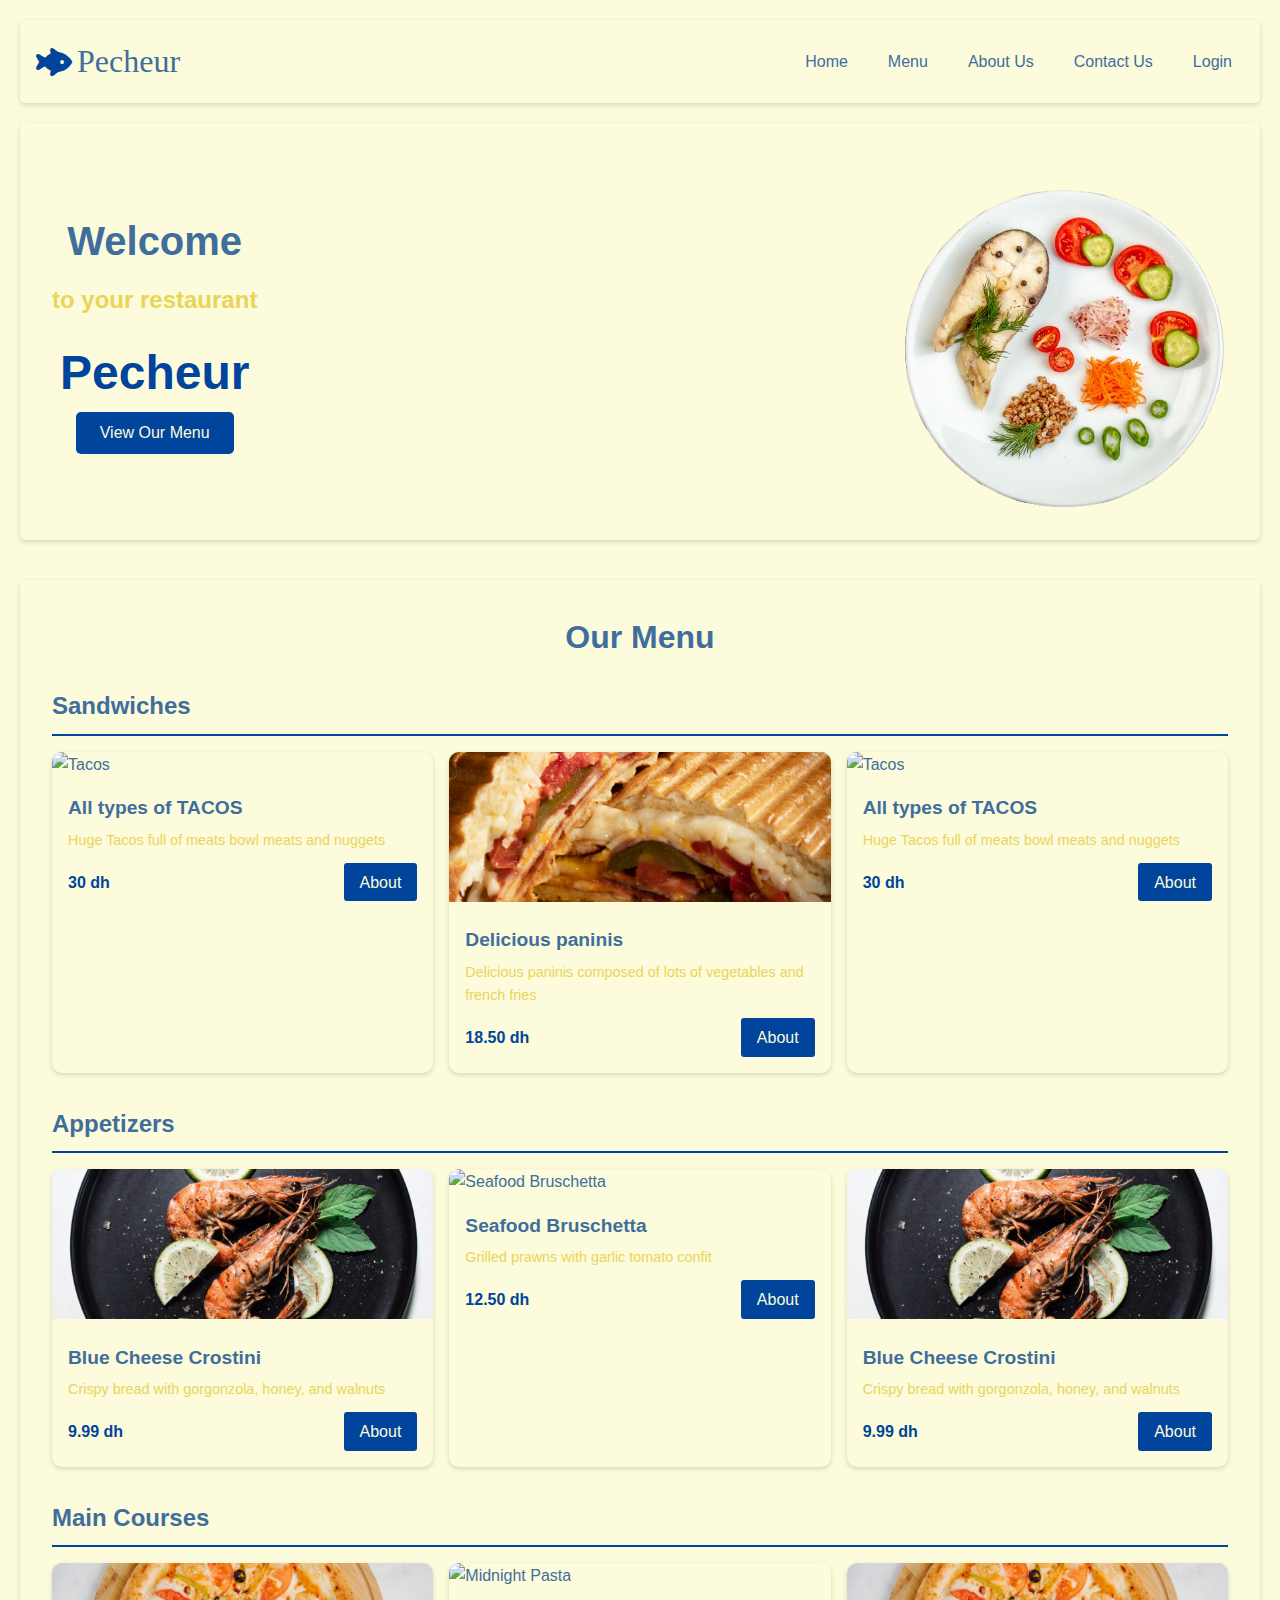
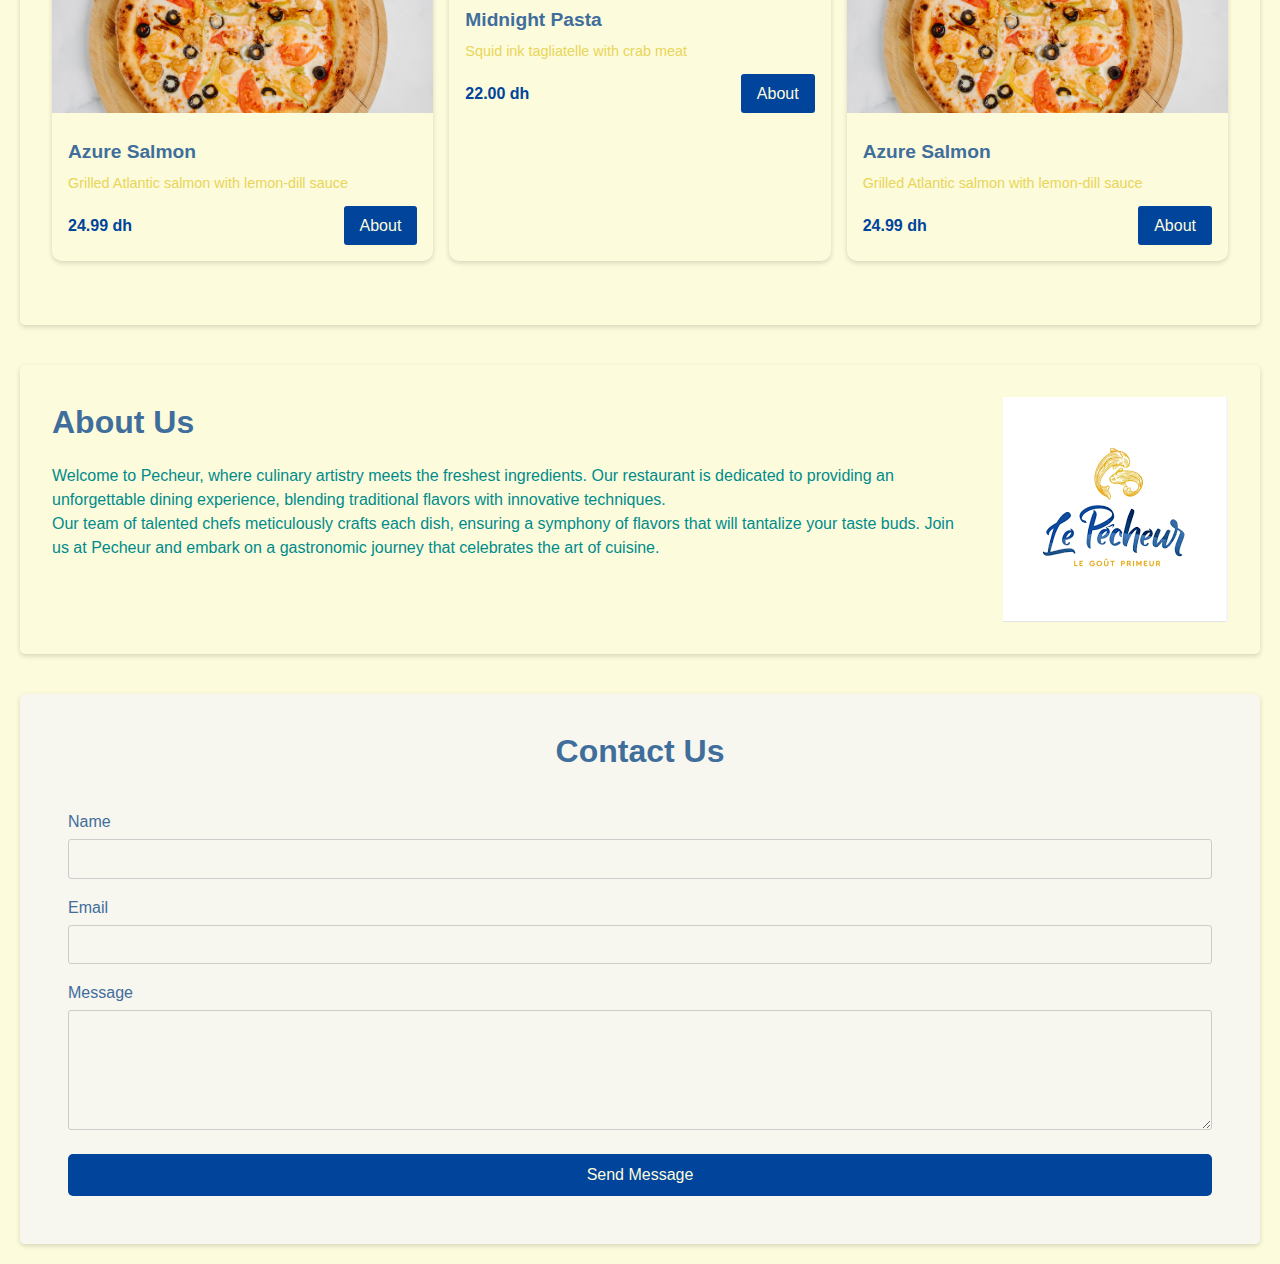
==== index.html @ 62e452df "Add files via upload" ====
<!DOCTYPE html>
<html lang="en">

<head>
    <meta charset="UTF-8">
    <meta name="viewport" content="width=device-width, initial-scale=1.0">
    <title>Pecheur Restaurant</title>
    <link rel="stylesheet" href="https://cdnjs.cloudflare.com/ajax/libs/font-awesome/6.7.2/css/all.min.css"
        integrity="sha512-Evv84Mr4kqVGRNSgIGL/F/aIDqQb7xQ2vcrdIwxfjThSH8CSR7PBEakCr51Ck+w+/U6swU2Im1vVX0SVk9ABhg=="
        crossorigin="anonymous" referrerpolicy="no-referrer" />
    <link rel="stylesheet" href="style.css">

</head>

<body>
    <div class="container">
        <header>
            <nav class="navbar">
                <div class="logo-container">
                    <i class="fa-solid fa-fish-fins"></i>
                    <a href="#" class="logo">Pecheur</a>
                </div>
                <ul class="links">
                    <li class="link"><a href="#">Home</a></li>
                    <li class="link"><a href="#menu-section">Menu</a></li>
                    <li class="link"><a href="#about-us">About Us</a></li>
                    <li class="link"><a href="#contact-us">Contact Us</a></li>
                    <li class="link"><a href="login.html">Login</a></li>
                </ul>
            </nav>
        </header>

        <section class="sec-1">
            <div class="Welcome">
                <h2>Welcome</h2>
                <h3>to your restaurant</h3>
                <h1>Pecheur</h1>
                <button onclick="scrollToMenu()">View Our Menu</button>
            </div>
            <div class="plate">
                <img src="top-view-boiled-fish-buckwheat-served-with-vegetables-green-white-plate-ice-surface-removebg-preview (2).png"
                    alt="Delicious Dish">
            </div>
        </section>

        <section id="menu-section" class="menu">
            <h2 class="menu-title">Our Menu</h2>

            <div class="menu-category">
                <h3>Sandwiches</h3>
                <div class="menu-grid">
                    <div class="menu-item">
                        <img src="jeswin-thomas-z_PfaGzeN9E-unsplash.jpg" alt="Tacos">
                        <div class="item-info">
                            <h4>All types of TACOS</h4>
                            <p>Huge Tacos full of meats bowl meats and nuggets</p>
                            <div class="item-footer">
                                <span class="item-price">30 dh</span>
                                <a href="#" class="about-btn">About</a>
                            </div>
                        </div>
                    </div>
                    <div class="menu-item">
                        <img src="panini.jpg" alt="Paninis">
                        <div class="item-info">
                            <h4>Delicious paninis</h4>
                            <p>Delicious paninis composed of lots of vegetables and french fries</p>
                            <div class="item-footer">
                                <span class="item-price">18.50 dh</span>
                                <a href="#" class="about-btn">About</a>
                            </div>
                        </div>
                    </div>
                    <div class="menu-item">
                        <img src="jeswin-thomas-z_PfaGzeN9E-unsplash.jpg" alt="Tacos">
                        <div class="item-info">
                            <h4>All types of TACOS</h4>
                            <p>Huge Tacos full of meats bowl meats and nuggets</p>
                            <div class="item-footer">
                                <span class="item-price">30 dh</span>
                                <a href="#" class="about-btn">About</a>
                            </div>
                        </div>
                    </div>
                </div>
            </div>

            <div class="menu-category">
                <h3>Appetizers</h3>
                <div class="menu-grid">
                    <div class="menu-item">
                        <img src="vino-li-TqOEGdRNowY-unsplash.jpg" alt="Blue Cheese Crostini">
                        <div class="item-info">
                            <h4>Blue Cheese Crostini</h4>
                            <p>Crispy bread with gorgonzola, honey, and walnuts</p>
                            <div class="item-footer">
                                <span class="item-price">9.99 dh</span>
                                <a href="#" class="about-btn">About</a>
                            </div>
                        </div>
                    </div>
                    <div class="menu-item">
                        <img src="pasta.jpg" alt="Seafood Bruschetta">
                        <div class="item-info">
                            <h4>Seafood Bruschetta</h4>
                            <p>Grilled prawns with garlic tomato confit</p>
                            <div class="item-footer">
                                <span class="item-price">12.50 dh</span>
                                <a href="#" class="about-btn">About</a>
                            </div>
                        </div>
                    </div>
                    <div class="menu-item">
                        <img src="vino-li-TqOEGdRNowY-unsplash.jpg" alt="Blue Cheese Crostini">
                        <div class="item-info">
                            <h4>Blue Cheese Crostini</h4>
                            <p>Crispy bread with gorgonzola, honey, and walnuts</p>
                            <div class="item-footer">
                                <span class="item-price">9.99 dh</span>
                                <a href="#" class="about-btn">About</a>
                            </div>
                        </div>
                    </div>
                </div>
            </div>

            <div class="menu-category">
                <h3>Main Courses</h3>
                <div class="menu-grid">
                    <div class="menu-item">
                        <img src="pizzza.jpg" alt="Azure Salmon">
                        <div class="item-info">
                            <h4>Azure Salmon</h4>
                            <p>Grilled Atlantic salmon with lemon-dill sauce</p>
                            <div class="item-footer">
                                <span class="item-price">24.99 dh</span>
                                <a href="#" class="about-btn">About</a>
                            </div>
                        </div>
                    </div>
                    <div class="menu-item">
                        <img src="pizza.jpg" alt="Midnight Pasta">
                        <div class="item-info">
                            <h4>Midnight Pasta</h4>
                            <p>Squid ink tagliatelle with crab meat</p>
                            <div class="item-footer">
                                <span class="item-price">22.00 dh</span>
                                <a href="#" class="about-btn">About</a>
                            </div>
                        </div>
                    </div>
                    <div class="menu-item">
                        <img src="pizzza.jpg" alt="Azure Salmon">
                        <div class="item-info">
                            <h4>Azure Salmon</h4>
                            <p>Grilled Atlantic salmon with lemon-dill sauce</p>
                            <div class="item-footer">
                                <span class="item-price">24.99 dh</span>
                                <a href="#" class="about-btn">About</a>
                            </div>
                        </div>
                    </div>
                </div>
            </div>
        </section>

        <section id="about-us" class="about-us">
            <div class="text">
                <h2>About Us</h2>
                <p>Welcome to Pecheur, where culinary artistry meets the freshest ingredients. Our restaurant is
                    dedicated
                    to
                    providing an unforgettable dining experience, blending traditional flavors with innovative
                    techniques.
                </p>
                <p>Our team of talented chefs meticulously crafts each dish, ensuring a symphony of flavors that will
                    tantalize
                    your taste buds. Join us at Pecheur and embark on a gastronomic journey that celebrates the art of
                    cuisine.</p>
            </div>
            <img src="images.png" alt="">
        </section>

        <section id="contact-us" class="contact-us">
            <h2>Contact Us</h2>
            <div class="contact-form">
                <form action="#" method="post">
                    <div class="form-group">
                        <label for="name">Name</label>
                        <input type="text" id="name" name="name" required>
                    </div>
                    <div class="form-group">
                        <label for="email">Email</label>
                        <input type="email" id="email" name="email" required>
                    </div>
                    <div class="form-group">
                        <label for="message">Message</label>
                        <textarea id="message" name="message" rows="5" required></textarea>
                    </div>
                    <button type="submit" class="submit-btn">Send Message</button>
                </form>
            </div>
        </section>
    </div>

    <script>
        function scrollToMenu() {
            const menuSection = document.getElementById('menu-section');
            menuSection.scrollIntoView({
                behavior: 'smooth'
            });
        }
    </script>
</body>

</html>
---- style.css ----
/* Theme Color Palette:  */
:root {
   --primary-color: #3f6e9c;
   /* Dark gray */
   --secondary-color: #e9d558;
   /* Lighter gray */
   --accent-color: #00449b;
   /* Orange */
   --white: #fcfbdc;
   --light-gray: #e0f3cf00;
   --box-shadow: 0 2px 5px rgba(0, 0, 0, 0.15);
   --transition: all 0.3s ease;
   --font-family: Arial, sans-serif;
   --section-spacing: 40px;
   /* Added spacing */
}

/* General Styles */
* {
   margin: 0;
   padding: 0;
   box-sizing: border-box;
}

body {
   font-family: var(--font-family);
   line-height: 1.6;
   color: var(--primary-color);
   background-color: var(--white);
}

.container {
   width: 100%;
   min-height: 100vh;
   padding: 20px;
}

/* Navbar */
.navbar {
   display: flex;
   justify-content: space-between;
   align-items: center;
   padding: 1rem;
   background-color: var(--white);
   box-shadow: var(--box-shadow);
   border-radius: 5px;
   position: relative;
   z-index: 100;
   /* Ensure navbar is above content */
}

.logo-container {
   display: flex;
   align-items: center;
}

.logo {
   text-decoration: none;
   color: var(--primary-color);
   font-family: "Lobster", serif;
   font-weight: 400;
   font-style: normal;
   font-size: 2rem;
}

.fa-fish-fins {
   color: var(--accent-color);
   font-size: 2rem;
   margin-right: 5px;
}

.links {
   list-style: none;
   display: flex;
   gap: 1rem;
}

.links a {
   text-decoration: none;
   color: var(--primary-color);
   padding: 0.5rem 0.75rem;
   border-radius: 3px;
   transition: var(--transition);
}

.links a:hover {
   color: var(--accent-color);
   background-color: rgba(230, 126, 34, 0.1);
}

/* Hero Section */
.sec-1 {
   display: flex;
   text-align: center;
   padding: 2rem;
   background-color: var(--white);
   box-shadow: var(--box-shadow);
   border-radius: 5px;
   margin-top: 20px;
   justify-content: space-between;
   align-items: center;
}

.sec-1 .welcome {
   flex: 1;
   text-align: left;
}

.sec-1 h2 {
   font-size: 2.5rem;
   color: var(--primary-color);
   margin-bottom: 0.5rem;
}

.sec-1 h3 {
   font-size: 1.5rem;
   color: var(--secondary-color);
   margin-bottom: 1rem;
}

.sec-1 h1 {
   font-size: 3rem;
   color: var(--accent-color);
}

/* Button */
button {
   padding: 0.75rem 1.5rem;
   background-color: var(--accent-color);
   color: var(--white);
   border: none;
   border-radius: 5px;
   font-size: 1rem;
   cursor: pointer;
   transition: var(--transition);
}

button:hover {
   background-color: #d35400;
   box-shadow: 0 2px 5px rgba(0, 0, 0, 0.2);
}

/* Image Plate */
.sec-1 .plate {
   margin-top: 2rem;
   max-width: 50%;
   animation: spin 10s linear infinite;
}

.sec-1 .plate img {
   width: 100%;
   height: auto;
   display: block;
}

@keyframes spin {
   from {
       transform: rotate(0deg);
   }

   to {
       transform: rotate(360deg);
   }
}

/* Menu Section */
.menu {
   padding: 2rem;
   background-color: var(--light-gray);
   box-shadow: var(--box-shadow);
   border-radius: 5px;
   margin-top: var(--section-spacing);
   /* Added section spacing */
}

.menu-title {
   font-size: 2rem;
   color: var(--primary-color);
   text-align: center;
   margin-bottom: 1.5rem;
}

.menu-category {
   margin-bottom: 2rem;
}

.menu-category h3 {
   font-size: 1.5rem;
   color: var(--primary-color);
   margin-bottom: 1rem;
   border-bottom: 2px solid var(--accent-color);
   padding-bottom: 0.5rem;
}

.menu-grid {
   display: grid;
   grid-template-columns: repeat(auto-fit, minmax(300px, 1fr));
   gap: 1rem;
}

/* Three items per row for computer view */
@media (min-width: 769px) {
   .menu-grid {
       grid-template-columns: repeat(3, minmax(250px, 1fr));
   }
}

.menu-item {
   background-color: var(--white);
   border-radius: 10px;
   /* Rounded corners */
   overflow: hidden;
   transition: var(--transition);
   box-shadow: var(--box-shadow);
}

.menu-item:hover {
   box-shadow: 0 3px 7px rgba(0, 0, 0, 0.15);
}

.menu-item img {
   width: 100%;
   height: 150px;
   object-fit: cover;
}

.item-info {
   padding: 1rem;
}

.item-info h4 {
   font-size: 1.2rem;
   color: var(--primary-color);
   margin-bottom: 0.3rem;
}

.item-info p {
   font-size: 0.9rem;
   color: var(--secondary-color);
   margin-bottom: 0.7rem;
}

.item-footer {
   display: flex;
   justify-content: space-between;
   align-items: center;
}

.item-price {
   font-size: 1rem;
   color: var(--accent-color);
   font-weight: bold;
}

.about-btn {
   padding: 0.4rem 1rem;
   background-color: var(--accent-color);
   color: var(--white);
   border: none;
   border-radius: 3px;
   cursor: pointer;
   transition: var(--transition);
   text-decoration: none;
}

.about-btn:hover {
   background-color: #d35400;
}

/* About Us Section */
.about-us {
   padding: 2rem;
   background-color: var(--white);
   box-shadow: var(--box-shadow);
   border-radius: 5px;
   margin-top: var(--section-spacing);
   /* Added section spacing */
   display: flex;
   gap: 2rem;
}

.about-us .text {
   flex: 1;
   font-size: 1rem;
}

.about-us h2 {
   font-size: 2rem;
   color: var(--primary-color);
   margin-bottom: 1rem;
}

.about-us p {
   font-size: 1rem;
   color: darkcyan;
   line-height: 1.5;
}

/* Contact Us Section */
.contact-us {
   padding: 2rem;
   background-color: rgba(245, 245, 245, 0.774);
   box-shadow: var(--box-shadow);
   border-radius: 5px;
   margin-top: var(--section-spacing);
}

.contact-us h2 {
   font-size: 2rem;
   color: var(--primary-color);
   margin-bottom: 1rem;
   text-align: center;
}

.contact-container {
   display: flex;
   justify-content: space-between;
   align-items: flex-start;
}

.contact-form {
   flex: 1;
   padding: 1rem;
}

.contact-form h3 {
   font-size: 1.5rem;
   color: var(--primary-color);
   margin-bottom: 1rem;
}

.form-group {
   margin-bottom: 1rem;
}

.form-group label {
   display: block;
   font-size: 1rem;
   color: var(---color);
   margin-bottom: 0.3rem;
}

.form-group input,
.form-group textarea {
   width: 100%;
   padding: 0.6rem;
   border: 1px solid #cccccc;
   border-radius: 3px;
   font-size: 1rem;
   font-family: var(--font-family);
   color: #00449b;
   background: #3f6e9c00;
}

.form-group input:focus,
.form-group textarea:focus {
   outline: none;
   border-color: var(--accent-color);
}

.form-group textarea {
   height: 120px;
}

.submit-btn {
   padding: 0.75rem 1.5rem;
   background-color: var(--accent-color);
   color: var(--white);
   border: none;
   border-radius: 5px;
   font-size: 1rem;
   cursor: pointer;
   transition: var(--transition);
   width: 100%;
}

.submit-btn:hover {
   background-color: #d35400;
}

/* Slider Styles */
.slick-dots {
   bottom: 10px;
}

.slick-dots li button:before {
   font-size: 10px;
   color: var(--secondary-color);
}

.slick-dots li.slick-active button:before {
   color: var(--accent-color);
}

/* Responsive adjustments */
@media (max-width: 768px) {
   .navbar {
       flex-direction: column;
       align-items: flex-start;
   }

   .logo-container {
       margin-bottom: 1rem;
   }

   .links {
       flex-direction: column;
       gap: 0.5rem;
   }

   .sec-1 {
       flex-direction: column;
       text-align: center;
   }

   .sec-1 .welcome {
       text-align: center;
       margin-bottom: 2rem;
   }

   .sec-1 .plate {
       max-width: 80%;
       margin-top: 1rem;
   }

   .about-us {
       flex-direction: column;
   }

   .about-us .slider {
       width: 100%;
       margin-bottom: 1rem;
   }

   .contact-container {
       flex-direction: column;
   }

   .contact-form {
       width: 100%;
       padding: 0;
   }
}
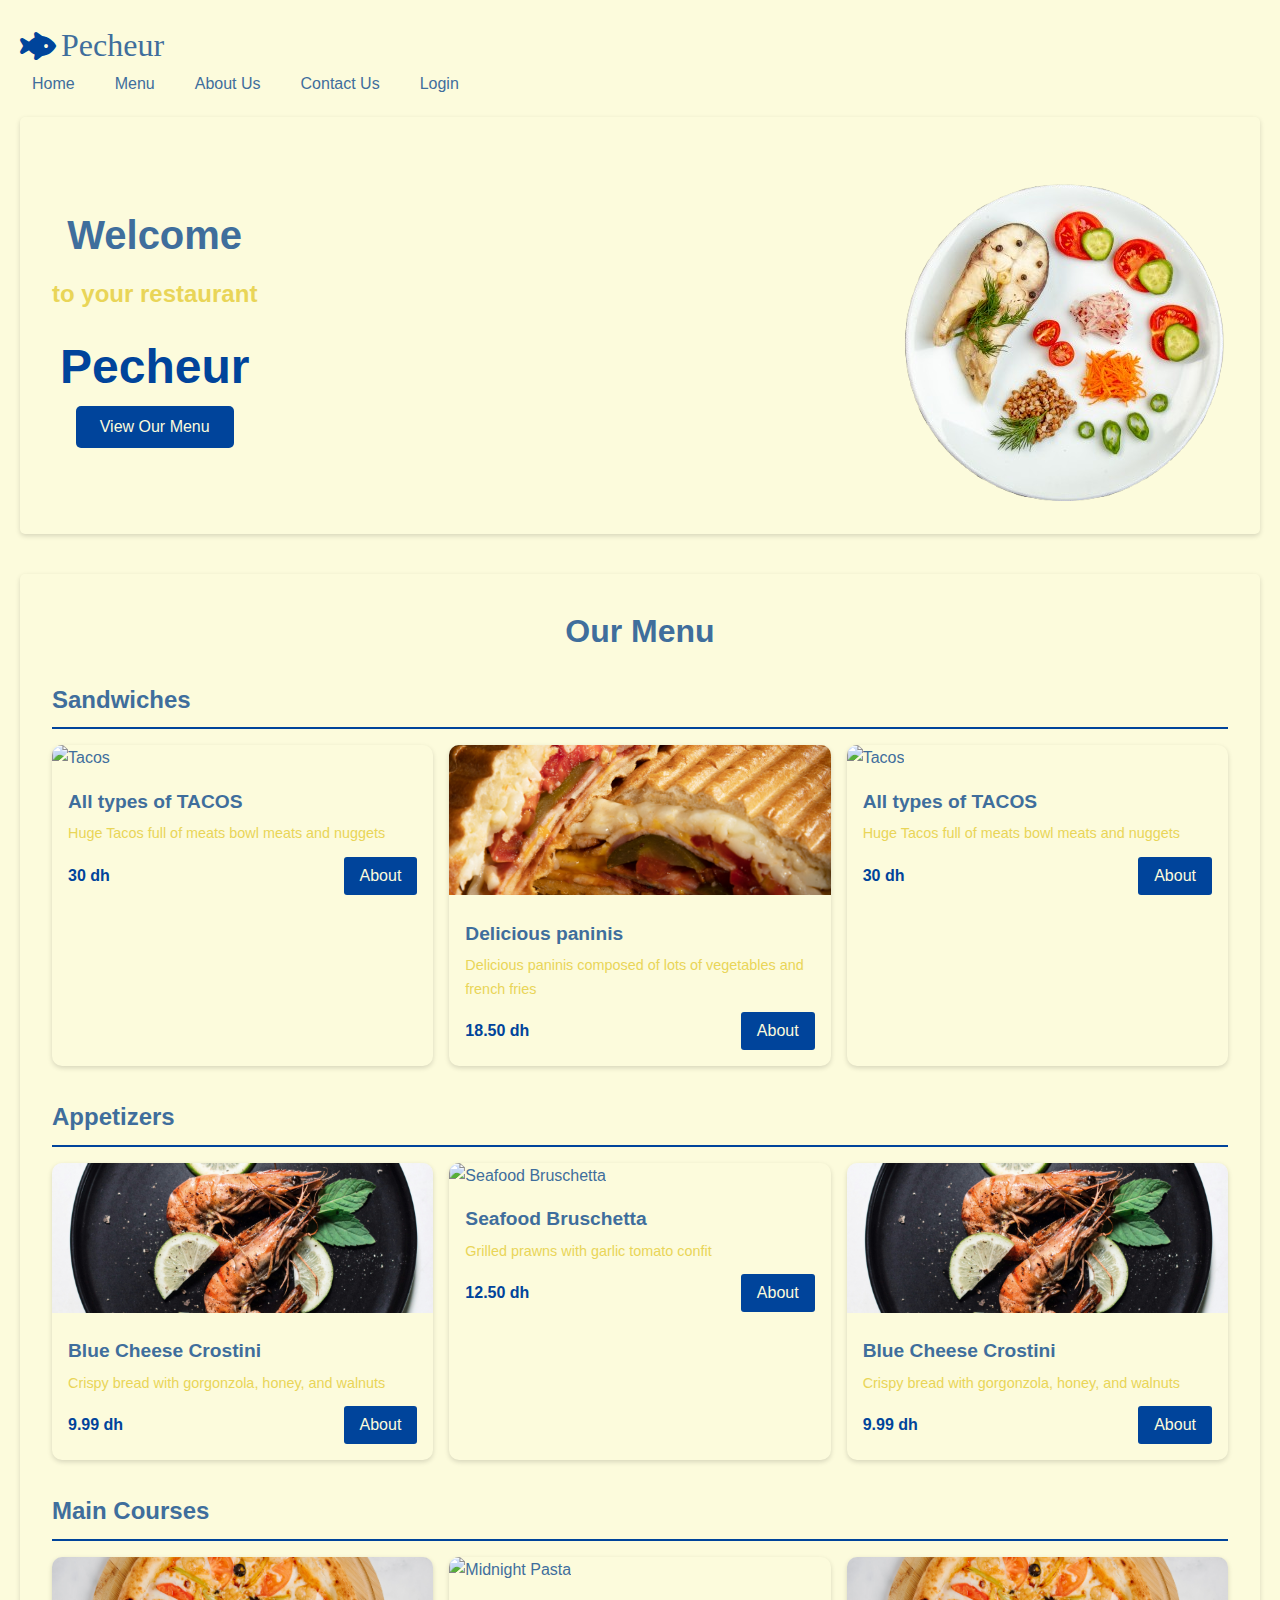
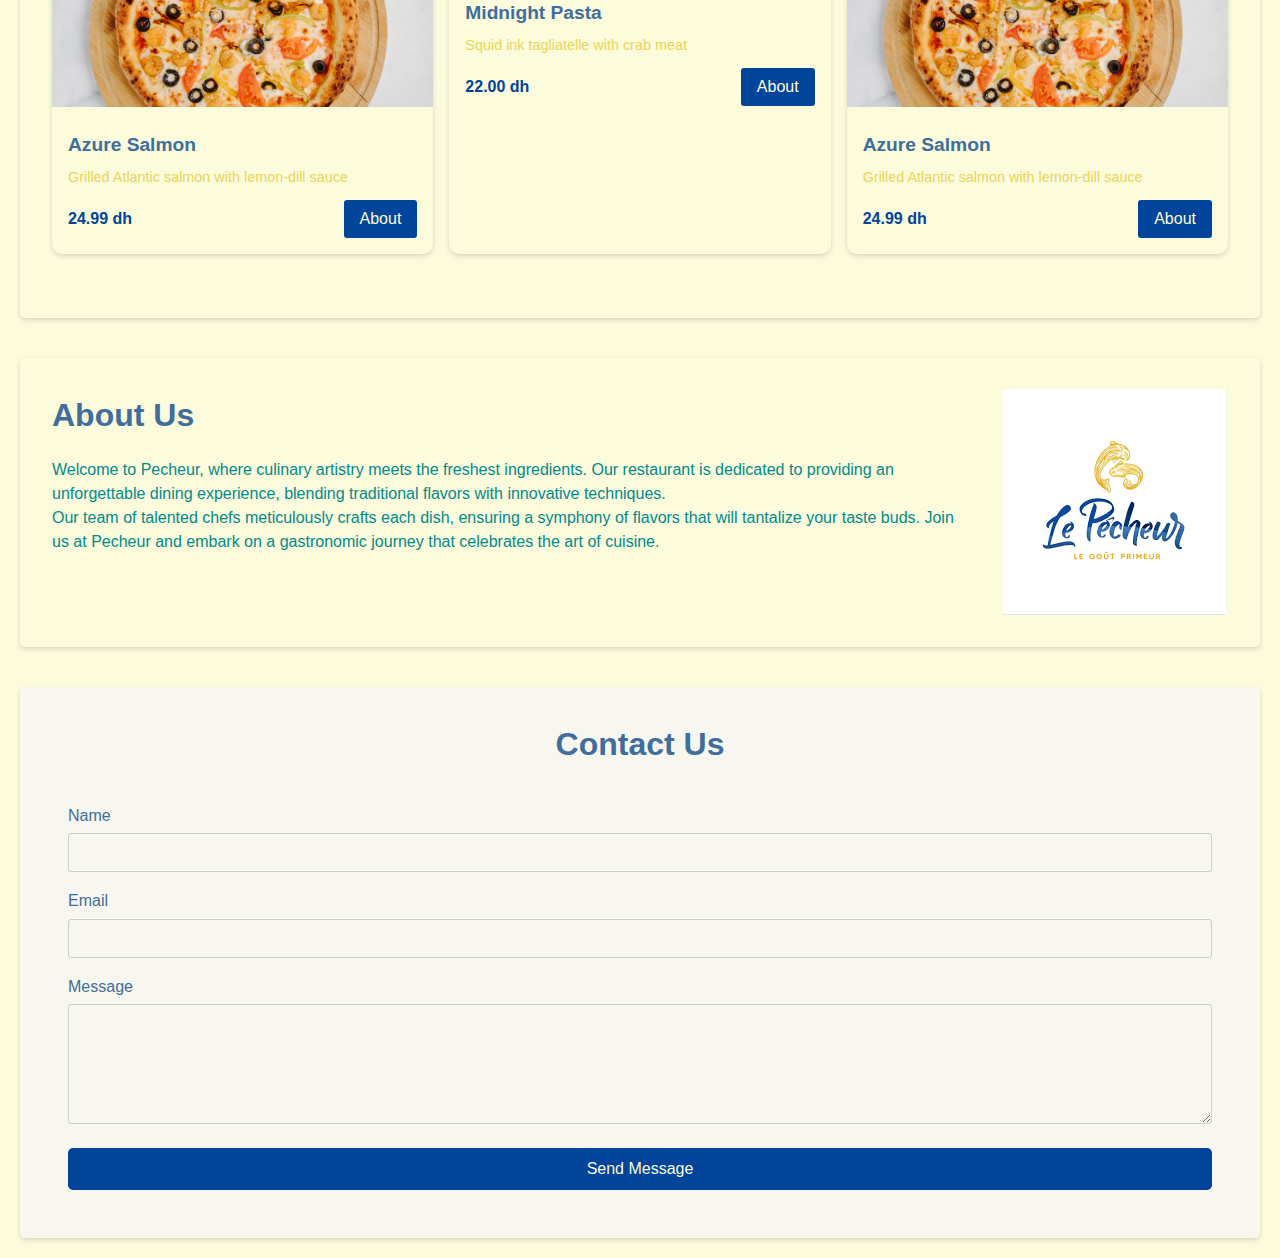
==== commit 99e6074f: "Update index.html" ====
--- a/index.html
+++ b/index.html
@@ -13,7 +13,11 @@
 </head>
 
 <body>
-    <div class="container">
+      <div id="loading-screen">
+    <div class="loader"></div>
+    <p>Loading...</p>
+  </div>
+    <div class="container"  id="main-content" class="hidden>
         <header>
             <nav class="navbar">
                 <div class="logo-container">
@@ -204,6 +208,13 @@
     </div>
 
     <script>
+        window.onload = function () {
+  // Hide the loading screen
+  document.getElementById('loading-screen').style.display = 'none';
+
+  // Show the main content
+  document.getElementById('main-content').classList.remove('hidden');
+};
         function scrollToMenu() {
             const menuSection = document.getElementById('menu-section');
             menuSection.scrollIntoView({
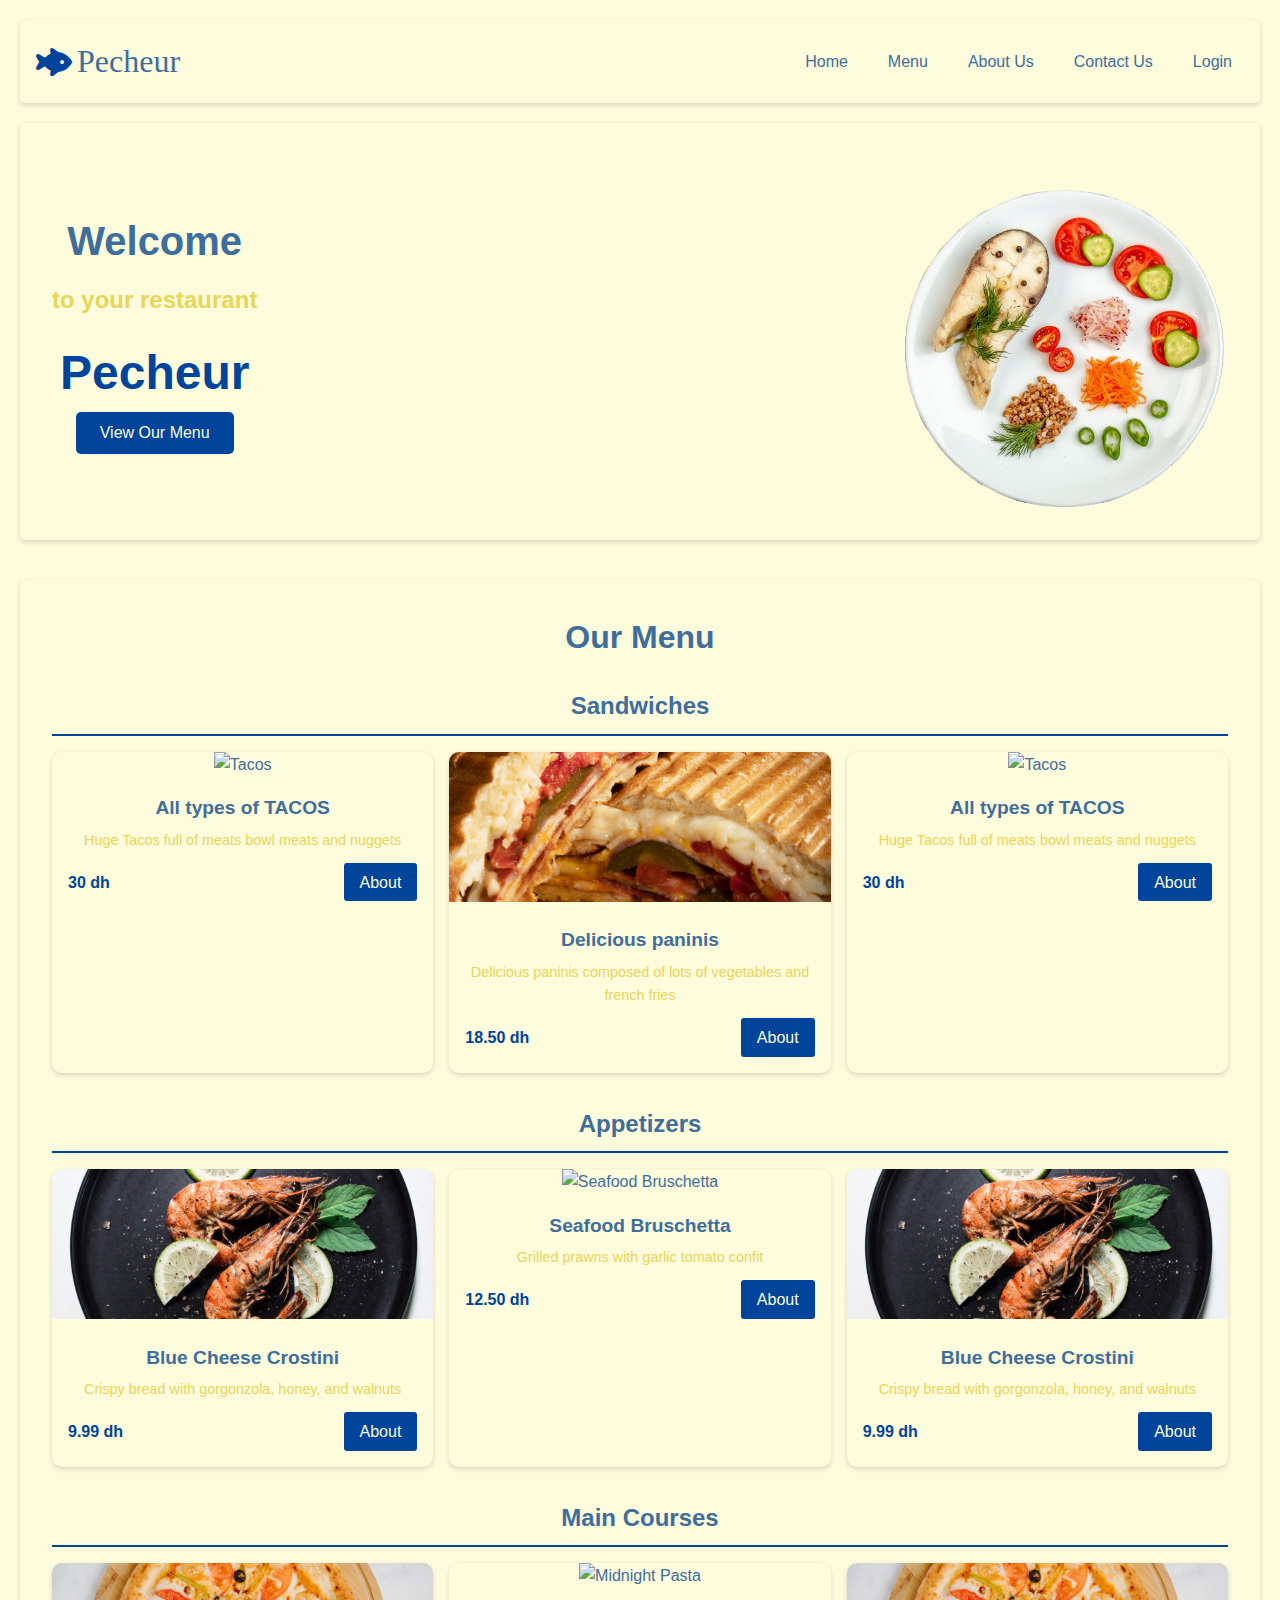
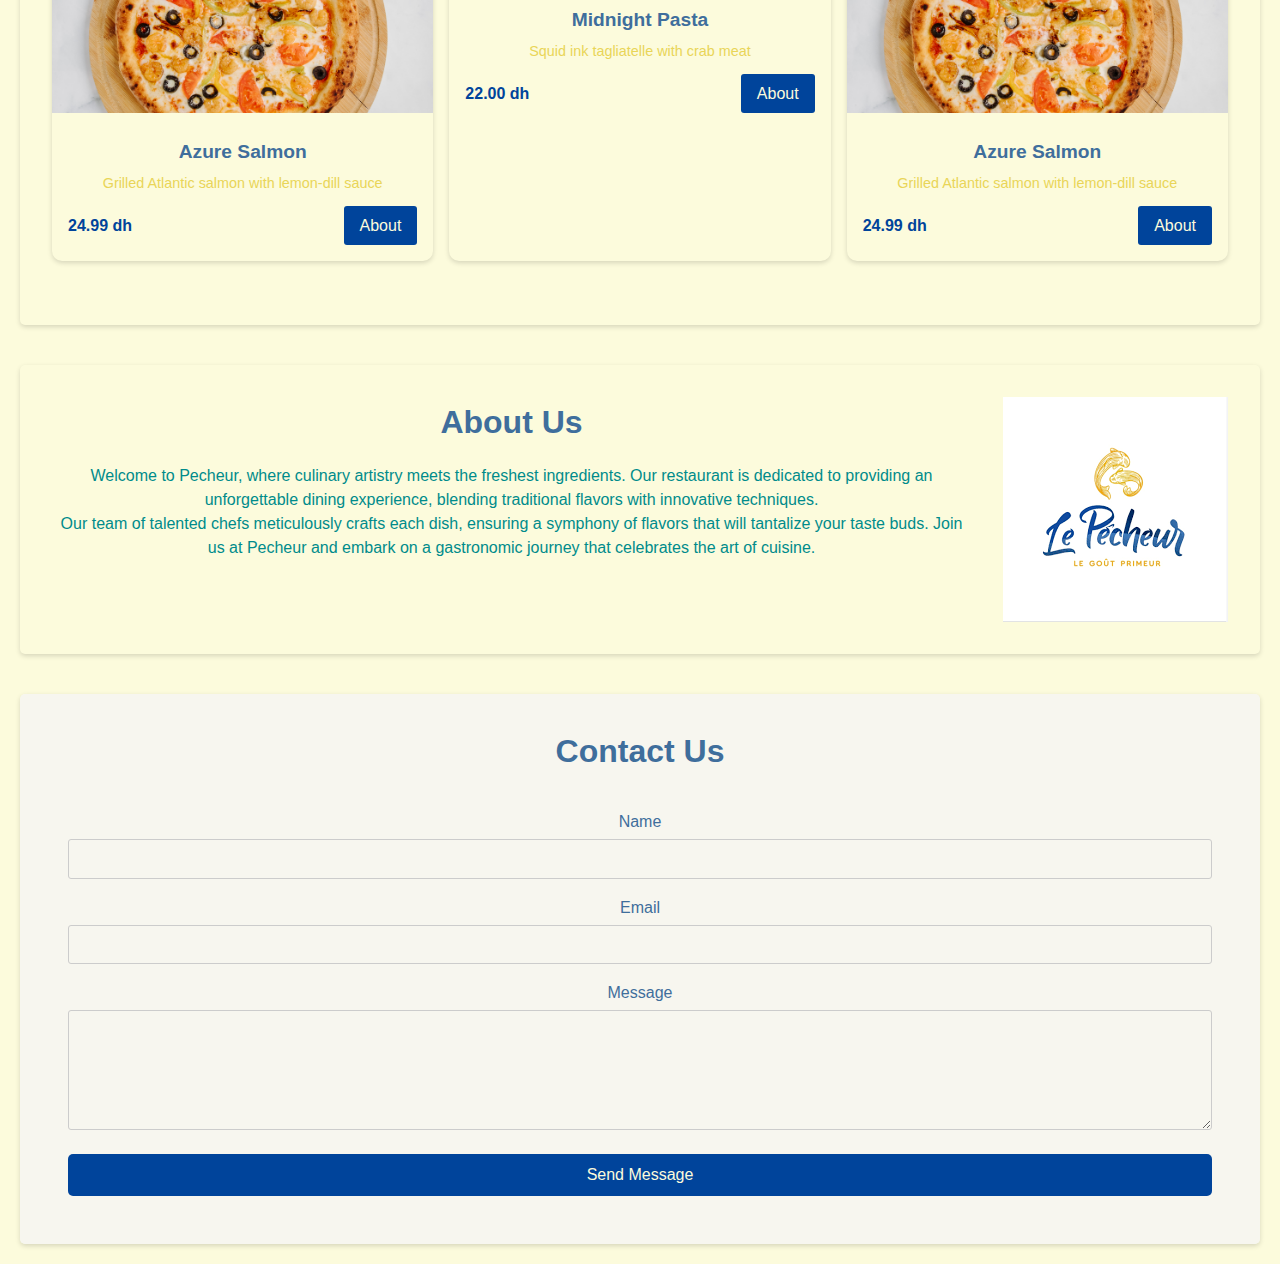
==== commit 08e6a42e: "Update index.html" ====
--- a/index.html
+++ b/index.html
@@ -17,7 +17,8 @@
     <div class="loader"></div>
     <p>Loading...</p>
   </div>
-    <div class="container"  id="main-content" class="hidden>
+    <div class="hidden" id="main-content">
+    <div class="container"  >
         <header>
             <nav class="navbar">
                 <div class="logo-container">
@@ -206,6 +207,7 @@
             </div>
         </section>
     </div>
+    </div>
 
     <script>
         window.onload = function () {
--- a/style.css
+++ b/style.css
@@ -441,3 +441,26 @@
        padding: 0;
    }
 }
+#loading-screen {
+  text-align: center;
+}
+
+.loader {
+  border: 8px solid #f3f3f3;
+  border-top: 8px solid #3498db;
+  border-radius: 50%;
+  width: 50px;
+  height: 50px;
+  animation: spin 1s linear infinite;
+  margin: 0 auto 10px;
+}
+
+@keyframes spin {
+  0% { transform: rotate(0deg); }
+  100% { transform: rotate(360deg); }
+}
+
+#main-content {
+  text-align: center;
+}
+
